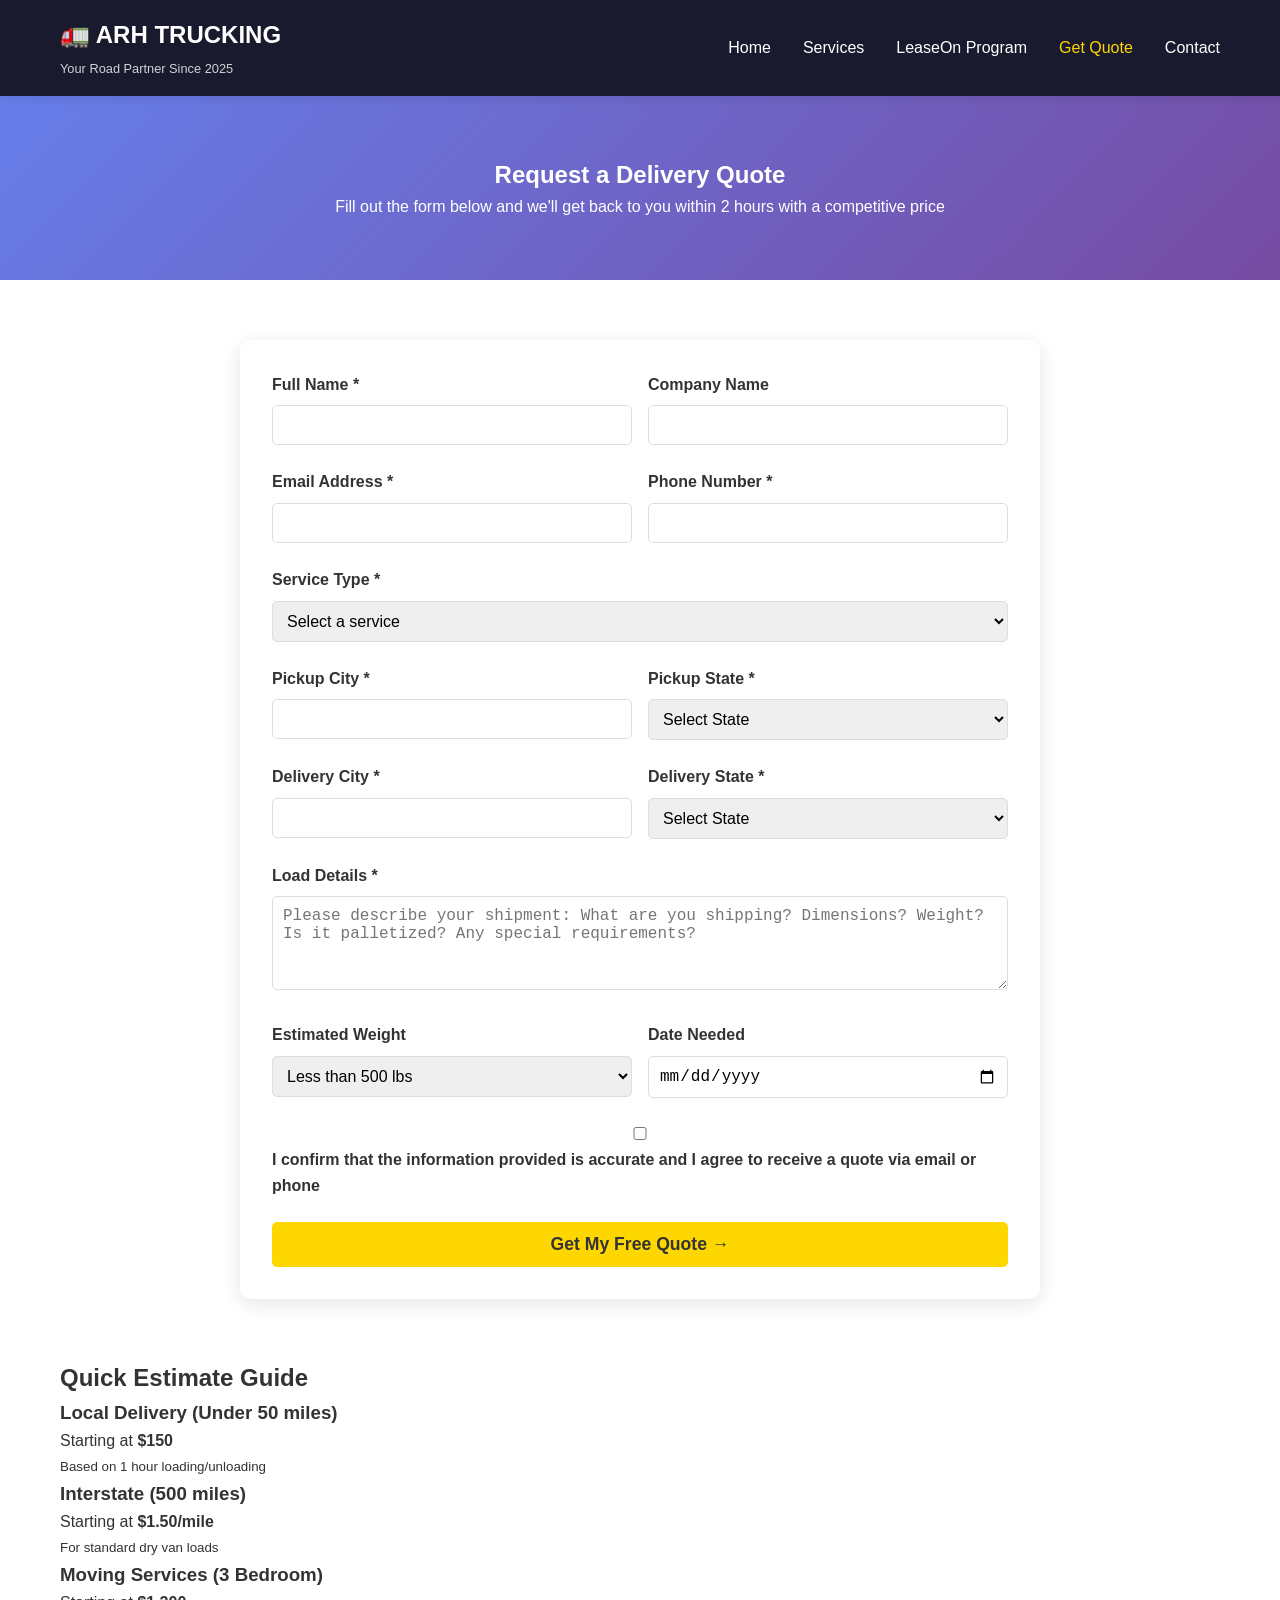
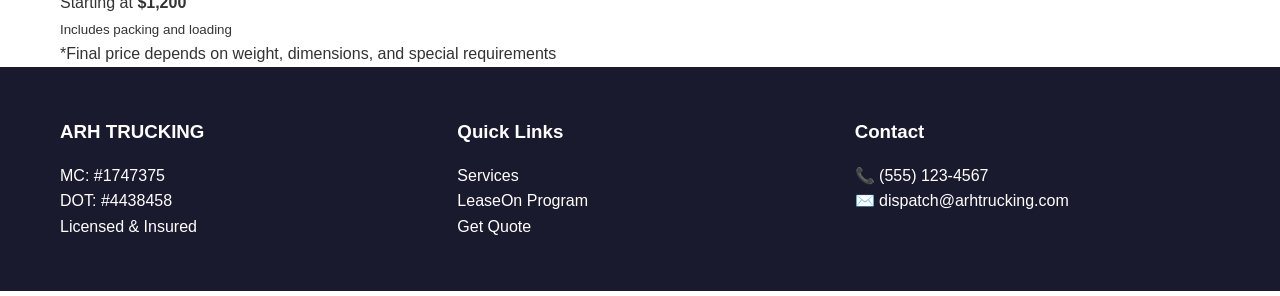
==== quote.html @ 0509e1f1 "Add files via upload" ====
<!DOCTYPE html>
<html lang="en">
<head>
    <meta charset="UTF-8">
    <meta name="viewport" content="width=device-width, initial-scale=1.0">
    <title>Get a Quote | ARH TRUCKING</title>
    <link rel="stylesheet" href="style.css">
</head>
<body>
    <nav class="navbar">
        <div class="nav-container">
            <div class="logo">
                <h2>🚛 ARH TRUCKING</h2>
                <p>Your Road Partner Since 2025</p>
            </div>
            <ul class="nav-menu">
                <li><a href="index.html">Home</a></li>
                <li><a href="services.html">Services</a></li>
                <li><a href="lease-on.html">LeaseOn Program</a></li>
                <li><a href="quote.html" class="active">Get Quote</a></li>
                <li><a href="contact.html">Contact</a></li>
            </ul>
        </div>
    </nav>

    <section class="page-header">
        <div class="container">
            <h1>Request a Delivery Quote</h1>
            <p>Fill out the form below and we'll get back to you within 2 hours with a competitive price</p>
        </div>
    </section>

    <div class="quote-form-container">
        <div class="container">
            <form id="quoteForm" class="quote-form">
                <div class="form-row">
                    <div class="form-group">
                        <label for="fullName">Full Name *</label>
                        <input type="text" id="fullName" name="fullName" required>
                    </div>
                    <div class="form-group">
                        <label for="company">Company Name</label>
                        <input type="text" id="company" name="company">
                    </div>
                </div>

                <div class="form-row">
                    <div class="form-group">
                        <label for="email">Email Address *</label>
                        <input type="email" id="email" name="email" required>
                    </div>
                    <div class="form-group">
                        <label for="phone">Phone Number *</label>
                        <input type="tel" id="phone" name="phone" required>
                    </div>
                </div>

                <div class="form-group">
                    <label for="serviceType">Service Type *</label>
                    <select id="serviceType" name="serviceType" required>
                        <option value="">Select a service</option>
                        <option value="local">Local Delivery (within 50 miles)</option>
                        <option value="moving">Moving Services</option>
                        <option value="business">Business Logistics</option>
                        <option value="amazon">Amazon Relay Loads</option>
                    </select>
                </div>

                <div class="form-row">
                    <div class="form-group">
                        <label for="pickupCity">Pickup City *</label>
                        <input type="text" id="pickupCity" name="pickupCity" required>
                    </div>
                    <div class="form-group">
                        <label for="pickupState">Pickup State *</label>
                        <select id="pickupState" name="pickupState" required>
                            <option value="">Select State</option>
                            <option value="AL">Alabama</option>
                            <option value="AK">Alaska</option>
                            <option value="AZ">Arizona</option>
                            <option value="AR">Arkansas</option>
                            <option value="CA">California</option>
                            <option value="CO">Colorado</option>
                            <option value="CT">Connecticut</option>
                            <option value="DE">Delaware</option>
                            <option value="FL">Florida</option>
                            <option value="GA">Georgia</option>
                            <option value="HI">Hawaii</option>
                            <option value="ID">Idaho</option>
                            <option value="IL">Illinois</option>
                            <option value="IN">Indiana</option>
                            <option value="IA">Iowa</option>
                            <option value="KS">Kansas</option>
                            <option value="KY">Kentucky</option>
                            <option value="LA">Louisiana</option>
                            <option value="ME">Maine</option>
                            <option value="MD">Maryland</option>
                            <option value="MA">Massachusetts</option>
                            <option value="MI">Michigan</option>
                            <option value="MN">Minnesota</option>
                            <option value="MS">Mississippi</option>
                            <option value="MO">Missouri</option>
                            <option value="MT">Montana</option>
                            <option value="NE">Nebraska</option>
                            <option value="NV">Nevada</option>
                            <option value="NH">New Hampshire</option>
                            <option value="NJ">New Jersey</option>
                            <option value="NM">New Mexico</option>
                            <option value="NY">New York</option>
                            <option value="NC">North Carolina</option>
                            <option value="ND">North Dakota</option>
                            <option value="OH">Ohio</option>
                            <option value="OK">Oklahoma</option>
                            <option value="OR">Oregon</option>
                            <option value="PA">Pennsylvania</option>
                            <option value="RI">Rhode Island</option>
                            <option value="SC">South Carolina</option>
                            <option value="SD">South Dakota</option>
                            <option value="TN">Tennessee</option>
                            <option value="TX">Texas</option>
                            <option value="UT">Utah</option>
                            <option value="VT">Vermont</option>
                            <option value="VA">Virginia</option>
                            <option value="WA">Washington</option>
                            <option value="WV">West Virginia</option>
                            <option value="WI">Wisconsin</option>
                            <option value="WY">Wyoming</option>
                        </select>
                    </div>
                </div>

                <div class="form-row">
                    <div class="form-group">
                        <label for="deliveryCity">Delivery City *</label>
                        <input type="text" id="deliveryCity" name="deliveryCity" required>
                    </div>
                    <div class="form-group">
                        <label for="deliveryState">Delivery State *</label>
                        <select id="deliveryState" name="deliveryState" required>
                            <option value="">Select State</option>
                            <option value="AL">Alabama</option>
                            <option value="AK">Alaska</option>
                            <option value="AZ">Arizona</option>
                            <option value="AR">Arkansas</option>
                            <option value="CA">California</option>
                            <option value="CO">Colorado</option>
                            <option value="CT">Connecticut</option>
                            <option value="DE">Delaware</option>
                            <option value="FL">Florida</option>
                            <option value="GA">Georgia</option>
                            <option value="HI">Hawaii</option>
                            <option value="ID">Idaho</option>
                            <option value="IL">Illinois</option>
                            <option value="IN">Indiana</option>
                            <option value="IA">Iowa</option>
                            <option value="KS">Kansas</option>
                            <option value="KY">Kentucky</option>
                            <option value="LA">Louisiana</option>
                            <option value="ME">Maine</option>
                            <option value="MD">Maryland</option>
                            <option value="MA">Massachusetts</option>
                            <option value="MI">Michigan</option>
                            <option value="MN">Minnesota</option>
                            <option value="MS">Mississippi</option>
                            <option value="MO">Missouri</option>
                            <option value="MT">Montana</option>
                            <option value="NE">Nebraska</option>
                            <option value="NV">Nevada</option>
                            <option value="NH">New Hampshire</option>
                            <option value="NJ">New Jersey</option>
                            <option value="NM">New Mexico</option>
                            <option value="NY">New York</option>
                            <option value="NC">North Carolina</option>
                            <option value="ND">North Dakota</option>
                            <option value="OH">Ohio</option>
                            <option value="OK">Oklahoma</option>
                            <option value="OR">Oregon</option>
                            <option value="PA">Pennsylvania</option>
                            <option value="RI">Rhode Island</option>
                            <option value="SC">South Carolina</option>
                            <option value="SD">South Dakota</option>
                            <option value="TN">Tennessee</option>
                            <option value="TX">Texas</option>
                            <option value="UT">Utah</option>
                            <option value="VT">Vermont</option>
                            <option value="VA">Virginia</option>
                            <option value="WA">Washington</option>
                            <option value="WV">West Virginia</option>
                            <option value="WI">Wisconsin</option>
                            <option value="WY">Wyoming</option>
                        </select>
                    </div>
                </div>

                <div class="form-group">
                    <label for="loadDetails">Load Details *</label>
                    <textarea id="loadDetails" name="loadDetails" rows="4" required placeholder="Please describe your shipment: What are you shipping? Dimensions? Weight? Is it palletized? Any special requirements?"></textarea>
                </div>

                <div class="form-row">
                    <div class="form-group">
                        <label for="weight">Estimated Weight</label>
                        <select id="weight" name="weight">
                            <option value="less-500">Less than 500 lbs</option>
                            <option value="500-2000">500 - 2,000 lbs</option>
                            <option value="2000-10000">2,000 - 10,000 lbs</option>
                            <option value="10000-20000">10,000 - 20,000 lbs</option>
                            <option value="20000-plus">20,000+ lbs</option>
                        </select>
                    </div>
                    <div class="form-group">
                        <label for="dateNeeded">Date Needed</label>
                        <input type="date" id="dateNeeded" name="dateNeeded">
                    </div>
                </div>

                <div class="form-group">
                    <label class="checkbox-label">
                        <input type="checkbox" id="terms" required> 
                        I confirm that the information provided is accurate and I agree to receive a quote via email or phone
                    </label>
                </div>

                <button type="submit" class="btn btn-primary submit-btn">Get My Free Quote →</button>
            </form>

            <div id="quoteSuccess" class="success-message" style="display: none;">
                ✅ Quote request submitted successfully! A dispatcher will contact you within 2 hours with your personalized quote.
            </div>
        </div>
    </div>

    <section class="quick-estimate">
        <div class="container">
            <h2>Quick Estimate Guide</h2>
            <div class="estimate-grid">
                <div class="estimate-item">
                    <h3>Local Delivery (Under 50 miles)</h3>
                    <p>Starting at <strong>$150</strong></p>
                    <small>Based on 1 hour loading/unloading</small>
                </div>
                <div class="estimate-item">
                    <h3>Interstate (500 miles)</h3>
                    <p>Starting at <strong>$1.50/mile</strong></p>
                    <small>For standard dry van loads</small>
                </div>
                <div class="estimate-item">
                    <h3>Moving Services (3 Bedroom)</h3>
                    <p>Starting at <strong>$1,200</strong></p>
                    <small>Includes packing and loading</small>
                </div>
            </div>
            <p class="estimate-note">*Final price depends on weight, dimensions, and special requirements</p>
        </div>
    </section>

    <footer>
        <div class="container">
            <div class="footer-content">
                <div class="footer-section">
                    <h3>ARH TRUCKING</h3>
                    <p>MC: #1747375<br>DOT: #4438458<br>Licensed & Insured</p>
                </div>
                <div class="footer-section">
                    <h3>Quick Links</h3>
                    <ul>
                        <li><a href="services.html">Services</a></li>
                        <li><a href="lease-on.html">LeaseOn Program</a></li>
                        <li><a href="quote.html">Get Quote</a></li>
                    </ul>
                </div>
                <div class="footer-section">
                    <h3>Contact</h3>
                    <p>📞 (555) 123-4567<br>✉️ dispatch@arhtrucking.com</p>
                </div>
            </div>
        </div>
    </footer>
</body>
</html>
---- style.css ----
* {
    margin: 0;
    padding: 0;
    box-sizing: border-box;
}

body {
    font-family: 'Segoe UI', Tahoma, Geneva, Verdana, sans-serif;
    line-height: 1.6;
    color: #333;
}

.container {
    max-width: 1200px;
    margin: 0 auto;
    padding: 0 20px;
}

/* Navigation */
.navbar {
    background: #1a1a2e;
    color: white;
    padding: 1rem 0;
    position: sticky;
    top: 0;
    z-index: 1000;
    box-shadow: 0 2px 10px rgba(0,0,0,0.1);
}

.nav-container {
    max-width: 1200px;
    margin: 0 auto;
    display: flex;
    justify-content: space-between;
    align-items: center;
    padding: 0 20px;
}

.logo h2 {
    font-size: 1.5rem;
    margin-bottom: 5px;
}

.logo p {
    font-size: 0.8rem;
    opacity: 0.8;
}

.nav-menu {
    display: flex;
    list-style: none;
    gap: 2rem;
}

.nav-menu a {
    color: white;
    text-decoration: none;
    font-weight: 500;
    transition: color 0.3s;
}

.nav-menu a:hover, .nav-menu a.active {
    color: #ffd700;
}

/* Hero Section */
.hero {
    background: linear-gradient(135deg, #667eea 0%, #764ba2 100%);
    color: white;
    padding: 100px 0;
    text-align: center;
}

.hero-content h1 {
    font-size: 3rem;
    margin-bottom: 1rem;
}

.hero-content p {
    font-size: 1.2rem;
    margin-bottom: 2rem;
}

.hero-buttons {
    display: flex;
    gap: 1rem;
    justify-content: center;
}

.btn {
    display: inline-block;
    padding: 12px 30px;
    border-radius: 5px;
    text-decoration: none;
    font-weight: bold;
    transition: all 0.3s;
    cursor: pointer;
    border: none;
}

.btn-primary {
    background: #ffd700;
    color: #333;
}

.btn-primary:hover {
    background: #ffed4a;
    transform: translateY(-2px);
}

.btn-secondary {
    background: transparent;
    color: white;
    border: 2px solid white;
}

.btn-secondary:hover {
    background: white;
    color: #333;
    transform: translateY(-2px);
}

/* Stats Section */
.stats {
    background: #f8f9fa;
    padding: 50px 0;
}

.stats .container {
    display: grid;
    grid-template-columns: repeat(auto-fit, minmax(200px, 1fr));
    gap: 2rem;
    text-align: center;
}

.stat-box h3 {
    font-size: 2.5rem;
    color: #667eea;
}

.stat-box p {
    font-size: 1rem;
    color: #666;
}

/* Features */
.features {
    padding: 80px 0;
}

.features h2 {
    text-align: center;
    margin-bottom: 3rem;
    font-size: 2rem;
}

.features-grid {
    display: grid;
    grid-template-columns: repeat(auto-fit, minmax(250px, 1fr));
    gap: 2rem;
}

.feature-card {
    text-align: center;
    padding: 2rem;
    border-radius: 10px;
    background: white;
    box-shadow: 0 5px 20px rgba(0,0,0,0.1);
    transition: transform 0.3s;
}

.feature-card:hover {
    transform: translateY(-5px);
}

.feature-icon {
    font-size: 3rem;
    margin-bottom: 1rem;
}

/* CTA Banner */
.cta-banner {
    background: linear-gradient(135deg, #667eea 0%, #764ba2 100%);
    color: white;
    padding: 60px 0;
    text-align: center;
}

.cta-banner h2 {
    margin-bottom: 1rem;
}

/* Footer */
footer {
    background: #1a1a2e;
    color: white;
    padding: 50px 0 20px;
}

.footer-content {
    display: grid;
    grid-template-columns: repeat(auto-fit, minmax(250px, 1fr));
    gap: 2rem;
    margin-bottom: 2rem;
}

.footer-section h3 {
    margin-bottom: 1rem;
}

.footer-section ul {
    list-style: none;
}

.footer-section a {
    color: white;
    text-decoration: none;
}


/* Page Header */
.page-header {
    background: linear-gradient(135deg, #667eea 0%, #764ba2 100%);
    color: white;
    padding: 60px 0;
    text-align: center;
}

/* Program Info */
.program-info {
    padding: 60px 0;
}

.program-grid {
    display: grid;
    grid-template-columns: repeat(auto-fit, minmax(350px, 1fr));
    gap: 2rem;
}

.program-card {
    background: white;
    padding: 2rem;
    border-radius: 10px;
    box-shadow: 0 5px 20px rgba(0,0,0,0.1);
}

.program-card h2 {
    color: #667eea;
    margin-bottom: 1rem;
}

.benefits-list, .requirements-list {
    list-style: none;
    margin-top: 1rem;
}

.benefits-list li, .requirements-list li {
    padding: 8px 0;
    border-bottom: 1px solid #eee;
}

/* Application Form */
.application-form {
    background: #f8f9fa;
    padding: 60px 0;
}

.application-form h2 {
    text-align: center;
    margin-bottom: 1rem;
}

.application-form > .container > p {
    text-align: center;
    margin-bottom: 2rem;
}

.lease-form {
    max-width: 600px;
    margin: 0 auto;
    background: white;
    padding: 2rem;
    border-radius: 10px;
    box-shadow: 0 5px 20px rgba(0,0,0,0.1);
}

.form-group {
    margin-bottom: 1.5rem;
}

.form-group label {
    display: block;
    margin-bottom: 0.5rem;
    font-weight: bold;
}

.form-group input, .form-group select, .form-group textarea {
    width: 100%;
    padding: 10px;
    border: 1px solid #ddd;
    border-radius: 5px;
    font-size: 1rem;
}

.submit-btn {
    width: 100%;
    font-size: 1.1rem;
}

.success-message {
    background: #d4edda;
    color: #155724;
    padding: 1rem;
    border-radius: 5px;
    margin-top: 1rem;
    text-align: center;
    max-width: 600px;
    margin-left: auto;
    margin-right: auto;
}

/* Services Page */
.services-grid {
    display: grid;
    grid-template-columns: repeat(auto-fit, minmax(300px, 1fr));
    gap: 2rem;
    padding: 60px 0;
}

.service-card {
    background: white;
    border-radius: 10px;
    overflow: hidden;
    box-shadow: 0 5px 20px rgba(0,0,0,0.1);
    transition: transform 0.3s;
}

.service-card:hover {
    transform: translateY(-5px);
}

.service-image {
    height: 500px;
    background: #667eea;
    display: flex;
    align-items: center;
    justify-content: center;
    font-size: 4rem;
}

.service-content {
    padding: 1.5rem;
}

/* Quote Form */
.quote-form {
    max-width: 800px;
    margin: 60px auto;
    background: white;
    padding: 2rem;
    border-radius: 10px;
    box-shadow: 0 5px 20px rgba(0,0,0,0.1);
}

.form-row {
    display: grid;
    grid-template-columns: 1fr 1fr;
    gap: 1rem;
}

/* Contact Page */
.contact-grid {
    display: grid;
    grid-template-columns: 1fr 1fr;
    gap: 2rem;
    padding: 60px 0;
}

.contact-info {
    background: white;
    padding: 2rem;
    border-radius: 10px;
    box-shadow: 0 5px 20px rgba(0,0,0,0.1);
}

.contact-detail {
    display: flex;
    align-items: center;
    margin: 1.5rem 0;
    font-size: 1.1rem;
}

.contact-detail .icon {
    font-size: 1.5rem;
    margin-right: 1rem;
}

/* Responsive */
@media (max-width: 768px) {
    .nav-container {
        flex-direction: column;
    }
    
    .nav-menu {
        margin-top: 1rem;
        gap: 1rem;
        flex-wrap: wrap;
        justify-content: center;
    }
    
    .hero-content h1 {
        font-size: 2rem;
    }
    
    .hero-buttons {
        flex-direction: column;
        align-items: center;
    }
    
    .form-row {
        grid-template-columns: 1fr;
    }
    
    .contact-grid {
        grid-template-columns: 1fr;
    }
}
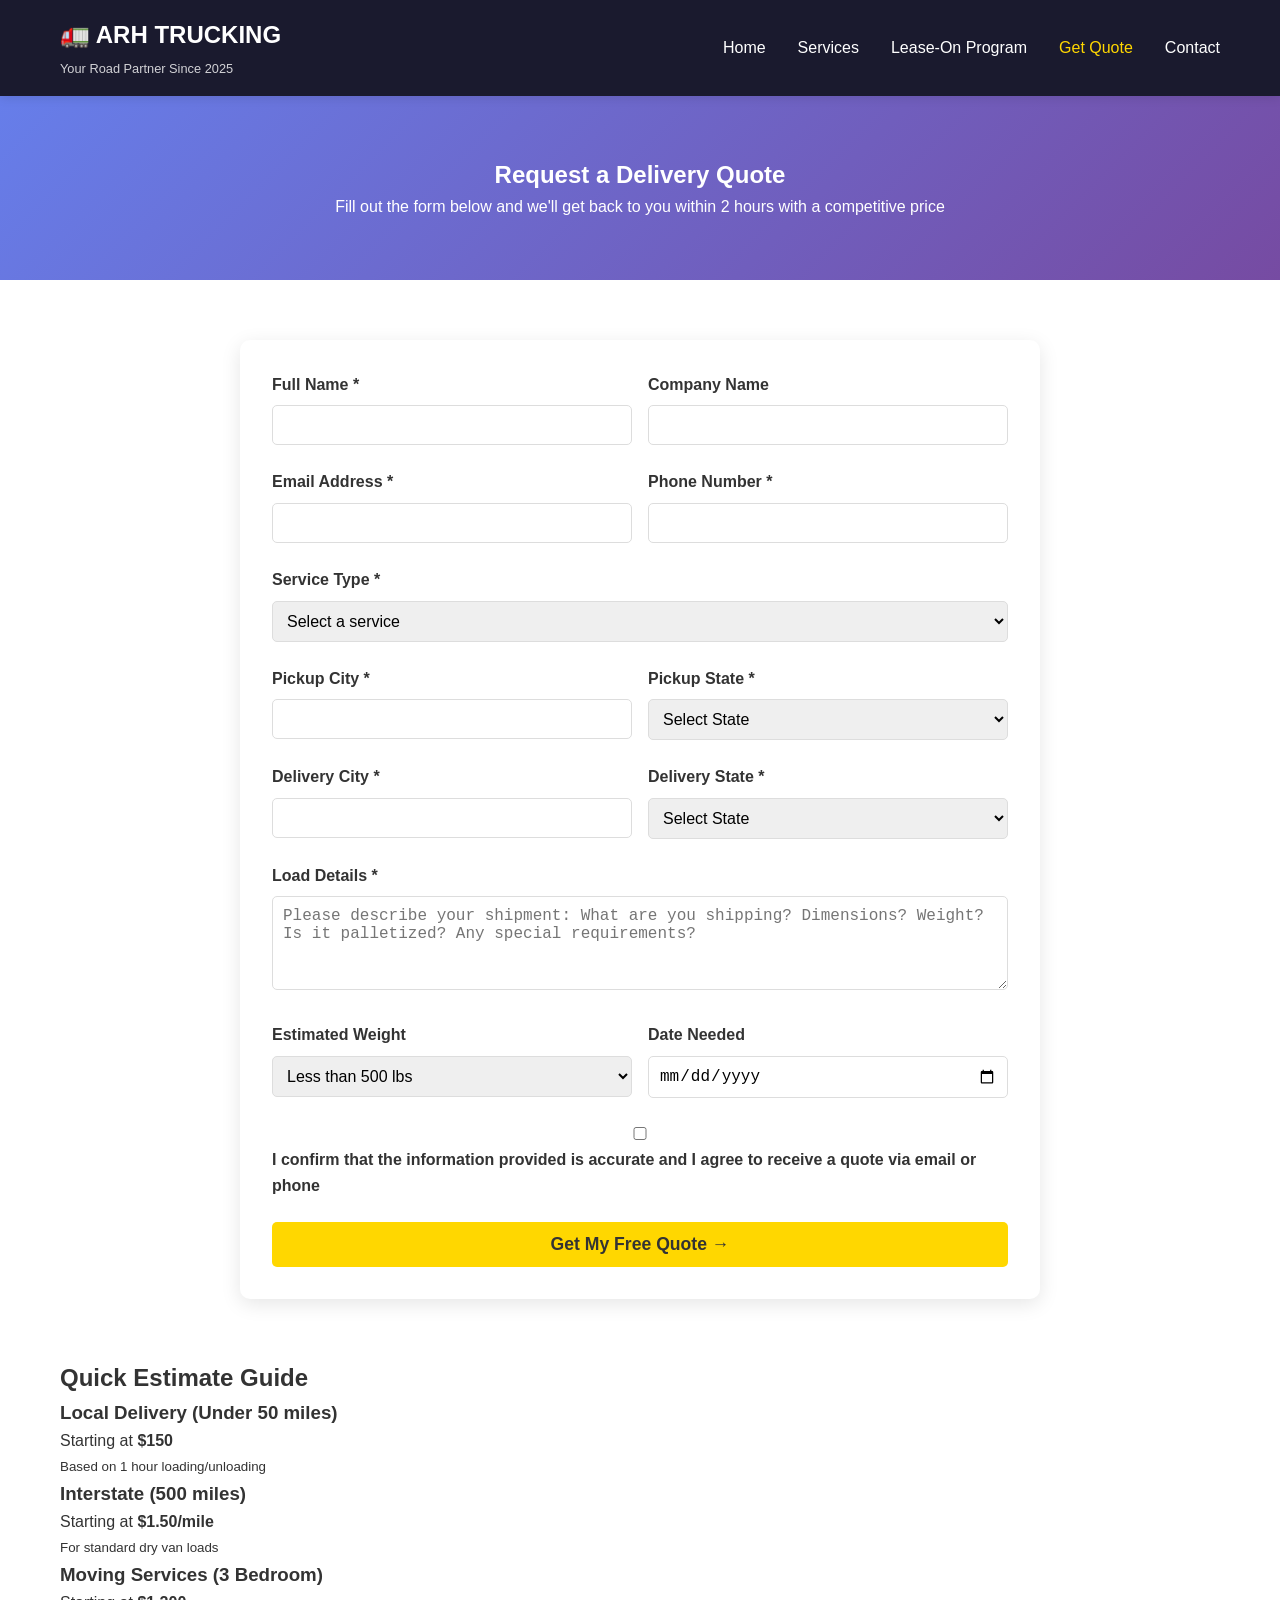
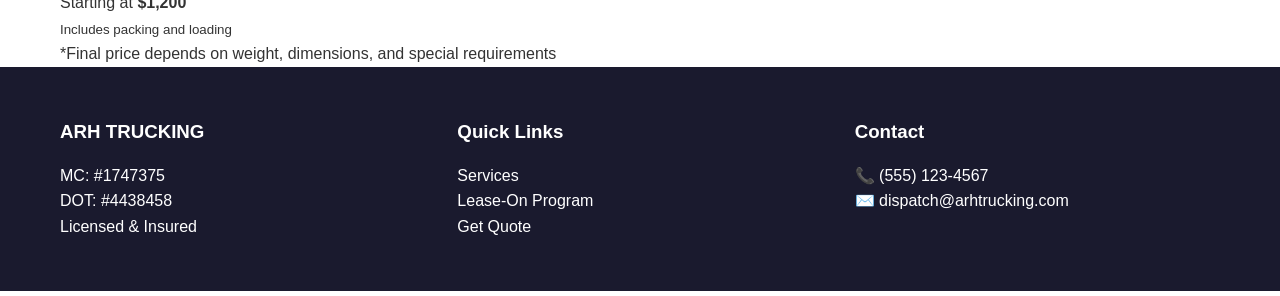
==== commit 733b5871: "Update quote.html" ====
--- a/quote.html
+++ b/quote.html
@@ -16,7 +16,7 @@
             <ul class="nav-menu">
                 <li><a href="index.html">Home</a></li>
                 <li><a href="services.html">Services</a></li>
-                <li><a href="lease-on.html">LeaseOn Program</a></li>
+                <li><a href="leaseOn.html">Lease-On Program</a></li>
                 <li><a href="quote.html" class="active">Get Quote</a></li>
                 <li><a href="contact.html">Contact</a></li>
             </ul>
@@ -265,7 +265,7 @@
                     <h3>Quick Links</h3>
                     <ul>
                         <li><a href="services.html">Services</a></li>
-                        <li><a href="lease-on.html">LeaseOn Program</a></li>
+                        <li><a href="leaseOn.html">Lease-On Program</a></li>
                         <li><a href="quote.html">Get Quote</a></li>
                     </ul>
                 </div>
@@ -277,4 +277,4 @@
         </div>
     </footer>
 </body>
-</html>+</html>
